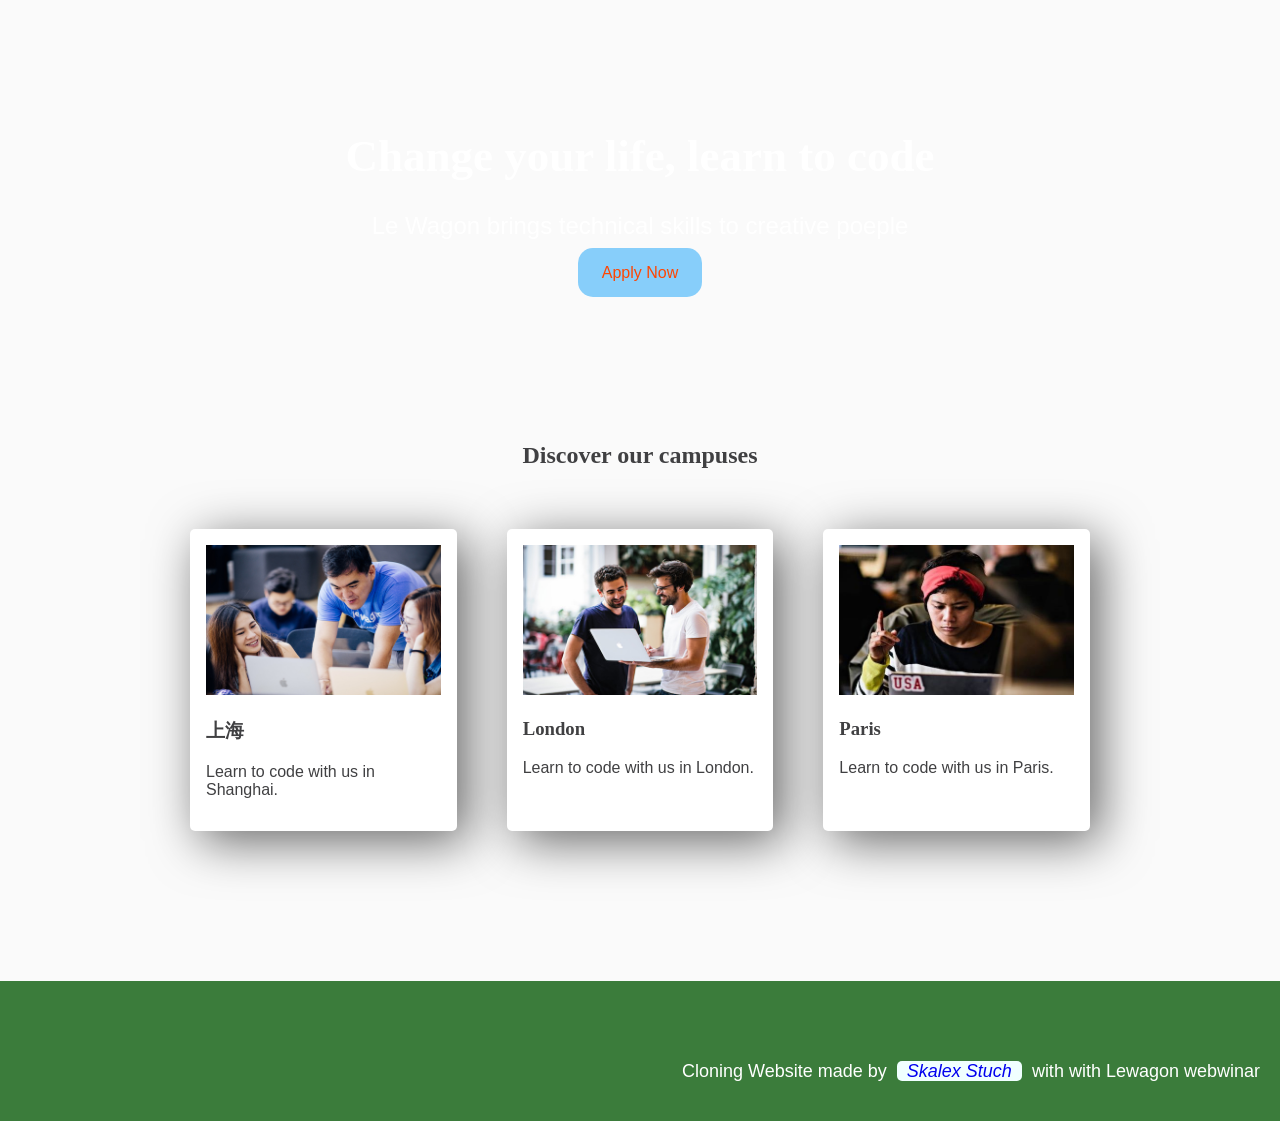
==== index.html @ 1094c091 "update folder" ====
<!DOCTYPE html>
<html lang="en">
<head>
  <meta charset="UTF-8">
  <title>Le Wagon - Web Development Sprint</title>

  <!-- Change these Google fonts with your own choice -->
  <link href="https://fonts.googleapis.com/css?family=Chivo:700|Overpass:400,700&display=swap" rel="stylesheet">

  <link rel="stylesheet" href="style.css">
</head>
<body>
  <!-- Banner section -->
  <div class="banner">  
    <h1>Change your life, learn to code</h1>
    <p>Le Wagon brings technical skills to creative poeple</p>
    
    <a href="https://www.lewagon.com" target="_blank" class="btn-blue">Apply Now</a>
  </div>

 
    <div class="title">
      <h2>Discover our campuses</h2>
    </div>

     <!-- Cards section -->
    <div class="container cards">
    <div class="card">
      <img src="./images/shanghai.jpg" alt="Shanghai">
      <h3>上海</h3>
      <p>Learn to code with us in Shanghai.</>
    </div>

    <div class="card">
      <img src="./images/london.jpg" alt="Shanghai">
      <h3>London</h3>
      <p>Learn to code with us in London.</p>
    </div>

    <div class="card">
      <img src="./images/paris.jpg" alt="Shanghai">
      <h3>Paris</h3>
      <p>Learn to code with us in Paris.</p>
  </div>
</div>
  <!-- Footer section -->
  <footer>
    <p class="footer-p">Cloning Website made by <a id="skalexid" href="https://github.com/Venecoinchina" target="_blank">Skalex Stuch</a> with with Lewagon webwinar</p>
  </footer>
</body>
</html>
---- style.css ----
body {
    background-color: rgb(250, 250, 250);
    color: #404042;
    margin: 0;
    padding: 0;
}
a {
    text-decoration: none;
}
h1, h2, h3 {
    font-family: fantasy
}
p, a {
    font-family: sans-serif;
}
img {
    height: 150px;
    width: 100%;
}
.btn-blue {
    background-color: lightskyblue;
    padding: 16px 24px;
    color: orangered;
    border-radius: 15px;
}
.banner {
    text-align: center;
    color: white;
    background-image: url(./images/background.jpg);
    padding: 100px;
    background-size: cover;
    background-position: center;
}
.banner h1 {
    font-size: 45px;
}
.banner p {
    font-size: 24px;
}
.title {
    text-align: center;
}
.container {
    width: 900px;
    margin: 0 auto;
}
footer {
    height: 100px;
    background-color: rgb(59, 124, 59);
    color: white;
    padding: 20px;
    font-size: 18px;
    font-family: fantasy;
    margin-top: 150px;
}
footer p {
    text-align: right;
    margin-top: 60px;
}
.cards {
    display: grid;
    grid-template-columns: 1fr 1fr 1fr;
    gap: 50px;
}
h2 {
    padding: 40px 0;
}
.card {
    background-color: white;
    border-radius: 5px;
    box-shadow: 10px 10px 50px rgba(0, 0, 0, 0.6);
    padding: 16px;
}
#skalexid {
    font-style: italic;
    font-size: 18px;
    padding: 0 10px;
    margin: 0 5px;
    background-color: azure;
    border-radius: 5px;
}
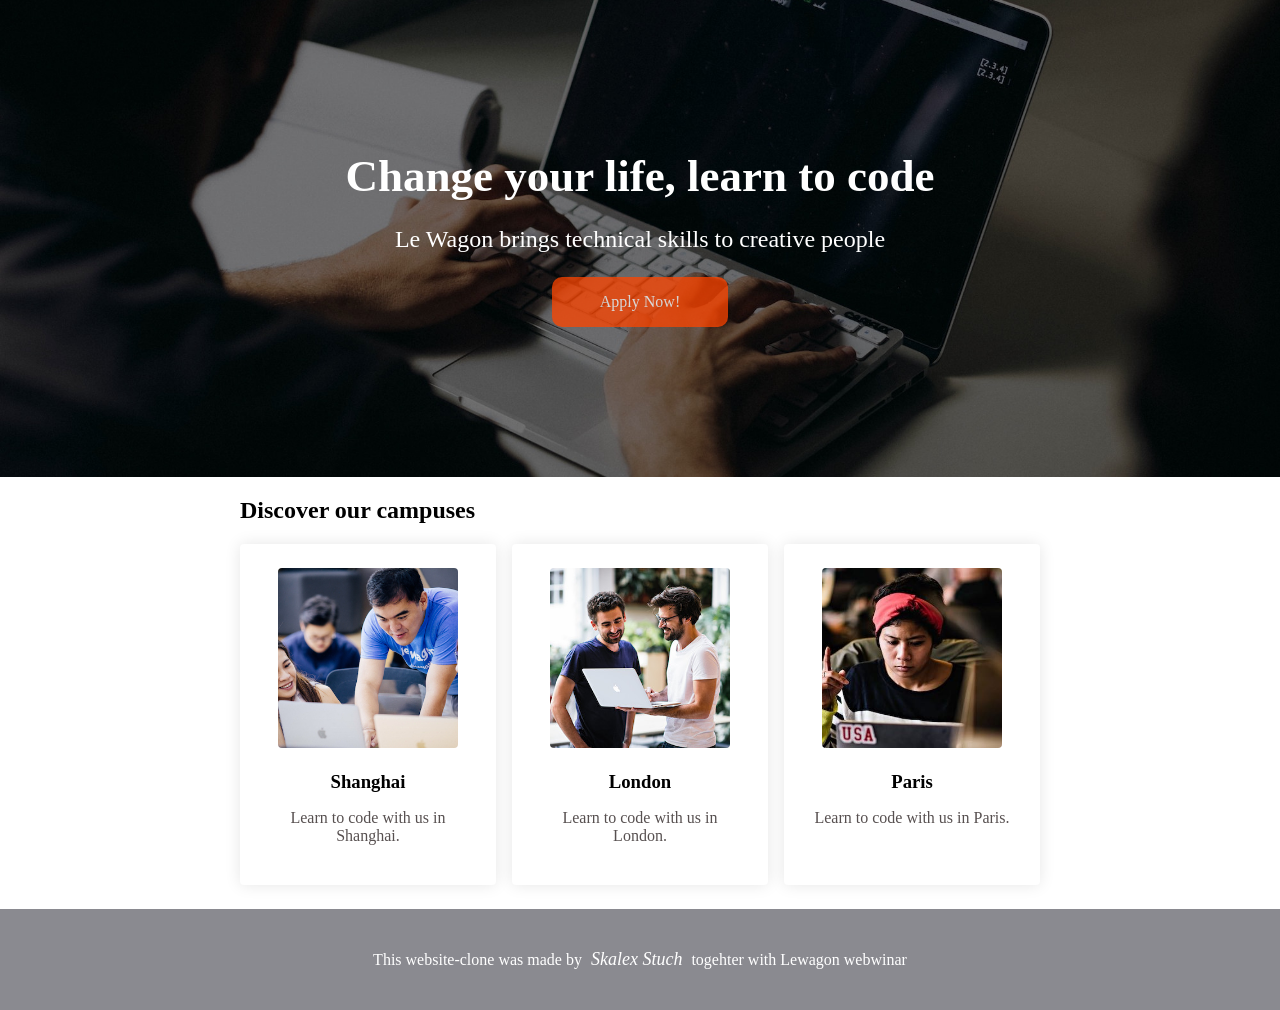
==== commit eb22e69e: "update" ====
--- a/index.html
+++ b/index.html
@@ -13,39 +13,41 @@
   <!-- Banner section -->
   <div class="banner">  
     <h1>Change your life, learn to code</h1>
-    <p>Le Wagon brings technical skills to creative poeple</p>
-    
-    <a href="https://www.lewagon.com" target="_blank" class="btn-blue">Apply Now</a>
+    <p>Le Wagon brings technical skills to creative people</p>
+    <a class="btn" href="https://www.lewagon.com" target="_blank" >Apply Now!</a>
   </div>
 
- 
-    <div class="title">
+ <!-- Cards section -->
+  
+    <div class="container">
+      
       <h2>Discover our campuses</h2>
+     
+      <div class="cards">
+      <div class="card">
+        <img src="./images/shanghai.jpg" alt="Shanghai">
+        <h3>Shanghai</h3>
+        <p>Learn to code with us in Shanghai.</>
+      </div>
+
+      <div class="card">
+        <img src="./images/london.jpg" alt="Shanghai">
+        <h3>London</h3>
+        <p>Learn to code with us in London.</p>
+      </div>
+
+     <div class="card">
+       <img src="./images/paris.jpg" alt="Shanghai">
+        <h3>Paris</h3>
+       <p>Learn to code with us in Paris.</p>
     </div>
-
-     <!-- Cards section -->
-    <div class="container cards">
-    <div class="card">
-      <img src="./images/shanghai.jpg" alt="Shanghai">
-      <h3>上海</h3>
-      <p>Learn to code with us in Shanghai.</>
-    </div>
-
-    <div class="card">
-      <img src="./images/london.jpg" alt="Shanghai">
-      <h3>London</h3>
-      <p>Learn to code with us in London.</p>
-    </div>
-
-    <div class="card">
-      <img src="./images/paris.jpg" alt="Shanghai">
-      <h3>Paris</h3>
-      <p>Learn to code with us in Paris.</p>
   </div>
 </div>
   <!-- Footer section -->
   <footer>
-    <p class="footer-p">Cloning Website made by <a id="skalexid" href="https://github.com/Venecoinchina" target="_blank">Skalex Stuch</a> with with Lewagon webwinar</p>
+    <div class="container">
+      <p class="footer-p">This website-clone was made by <a id="skalexid" href="https://github.com/Venecoinchina" target="_blank">Skalex Stuch</a> togehter with Lewagon webwinar</p>
+    </div>
   </footer>
 </body>
 </html>
--- a/style.css
+++ b/style.css
@@ -1,81 +1,122 @@
 body {
-    background-color: rgb(250, 250, 250);
-    color: #404042;
+    font-family: Overpass;
     margin: 0;
-    padding: 0;
 }
 a {
     text-decoration: none;
 }
 h1, h2, h3 {
-    font-family: fantasy
+    font-family: Chivo;
 }
-p, a {
-    font-family: sans-serif;
+p {
+    color: #575050;
 }
-img {
-    height: 150px;
-    width: 100%;
-}
-.btn-blue {
-    background-color: lightskyblue;
-    padding: 16px 24px;
-    color: orangered;
-    border-radius: 15px;
+.container {
+    width: 800px;
+    margin: 0 auto;
 }
 .banner {
-    text-align: center;
-    color: white;
     background-image: url(./images/background.jpg);
-    padding: 100px;
     background-size: cover;
     background-position: center;
+    text-align: center;
+    padding: 150px 0;
 }
 .banner h1 {
+    color: white;
     font-size: 45px;
+    margin: 0;
 }
 .banner p {
+    color: white;
     font-size: 24px;
 }
-.title {
+.btn {
+    background-color: orangered;
+    color: white;
+    opacity: .75;
+    padding: 16px 48px;
+    border-radius: 10px;
+    display: inline-block;
+    text-decoration: none;
+    transition: .3s;
+}
+.btn:hover {
+    background-color: #0D1EC6;
+    color: white;
+  }
+  .card {
+    background: white;
+  box-shadow: 0 0 16px rgba(0,0,0,0.1);
+  border-radius: 4px;
+  /*width: 200px;*/
+  text-align: center;
+  padding: 24px;
+  flex-grow: 1;
+}
+.card img {
+    width: 180px;
+    height: 180px;
+    object-fit: cover;
+    border-radius: 4px;
+  }
+  .card h3 {
+    margin-bottom: 0;
+  }
+  footer {
+    background: #8a8a90;
     text-align: center;
-}
-.container {
-    width: 900px;
-    margin: 0 auto;
-}
-footer {
-    height: 100px;
-    background-color: rgb(59, 124, 59);
+    padding: 24px 0;
+  }
+  
+  footer p {
     color: white;
-    padding: 20px;
-    font-size: 18px;
-    font-family: fantasy;
-    margin-top: 150px;
-}
-footer p {
-    text-align: right;
-    margin-top: 60px;
-}
+  }
 .cards {
     display: grid;
     grid-template-columns: 1fr 1fr 1fr;
-    gap: 50px;
+    grid-gap: 16px;
+    margin-bottom: 24px;
+  }
+
+
+#skalexid {
+    font-size: 18px;
+    margin: 0 5px;
+    color: white;
+    font-style: italic;
+    font-family: fantasy;
+    transition: .3s;
 }
-h2 {
-    padding: 40px 0;
+#skalexid:hover {
+    color: #0D1EC6;
+    font-size: 24px;
 }
-.card {
-    background-color: white;
-    border-radius: 5px;
-    box-shadow: 10px 10px 50px rgba(0, 0, 0, 0.6);
-    padding: 16px;
-}
-#skalexid {
-    font-style: italic;
-    font-size: 18px;
-    padding: 0 10px;
-    margin: 0 5px;
-    background-color: azure;
-    border-radius: 5px;
-}+@media (max-width: 800px) {
+    .cards {
+      grid-template-columns: 1fr;
+    }
+  }
+  
+  
+  
+  @media (min-width: 500px) {
+    .container {
+      width: 400px;
+    }
+  }
+  
+  
+  @media (min-width: 800px) {
+    .container {
+      width: 600px;
+    }
+  }
+  
+  @media (min-width: 1000px) {
+    .container {
+      width: 800px;
+    }
+  }
+  
+  
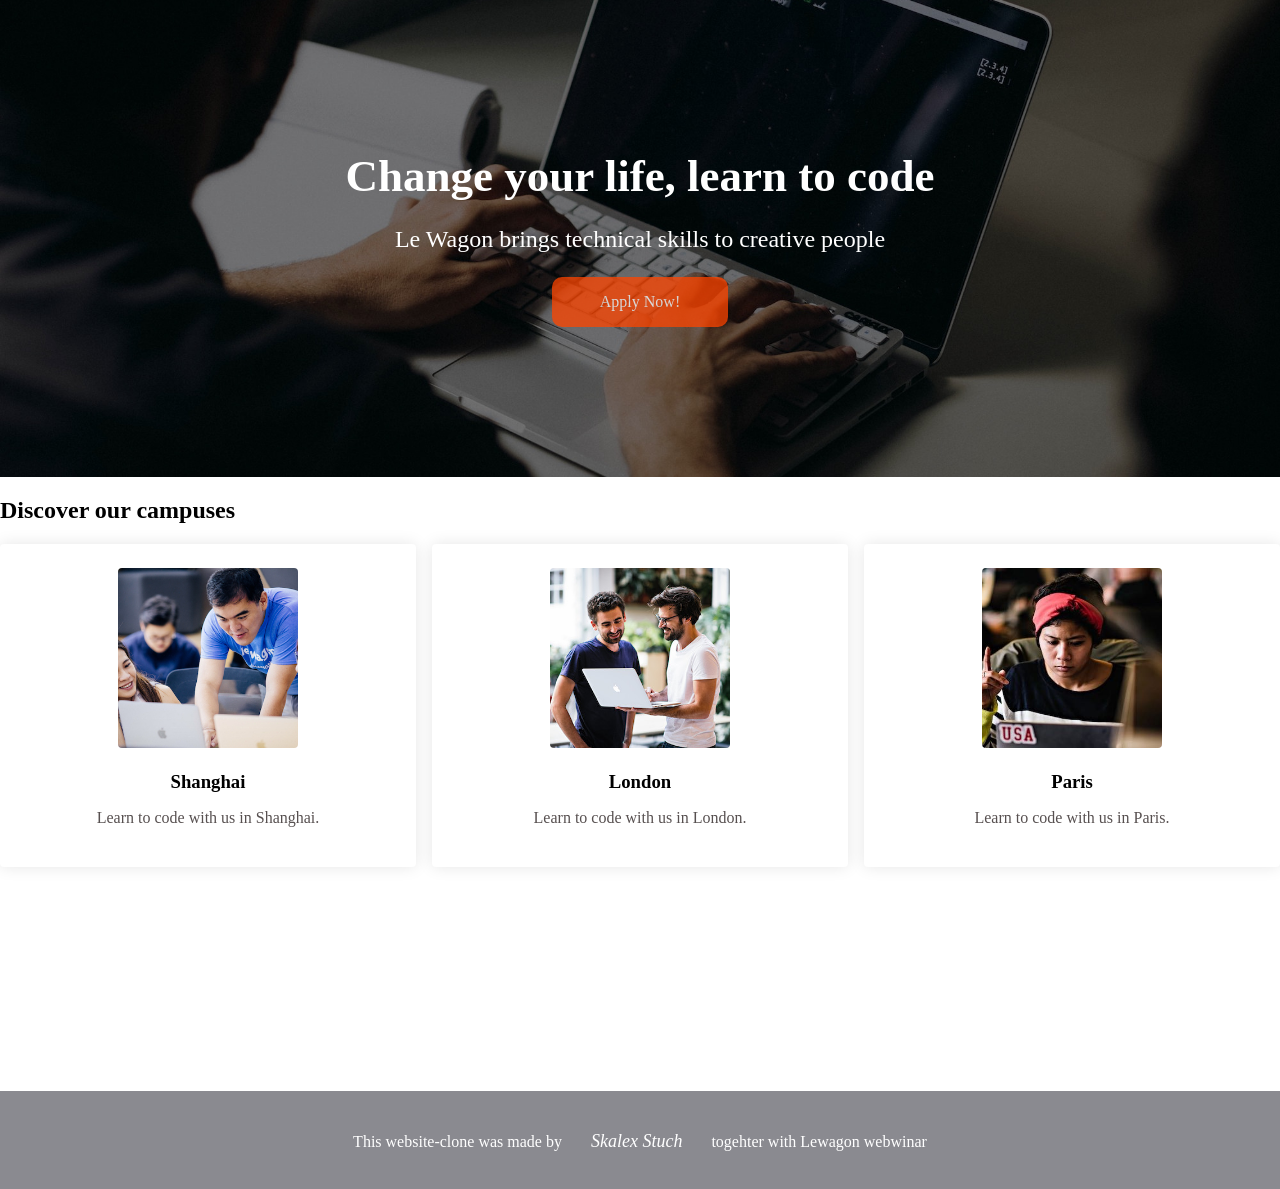
==== commit 4673fab7: "added media query" ====
--- a/index.html
+++ b/index.html
@@ -27,7 +27,7 @@
       <div class="card">
         <img src="./images/shanghai.jpg" alt="Shanghai">
         <h3>Shanghai</h3>
-        <p>Learn to code with us in Shanghai.</>
+        <p>Learn to code with us in Shanghai.</p>
       </div>
 
       <div class="card">
--- a/style.css
+++ b/style.css
@@ -12,7 +12,7 @@
     color: #575050;
 }
 .container {
-    width: 800px;
+    width: 100vw;
     margin: 0 auto;
 }
 .banner {
@@ -64,15 +64,21 @@
     margin-bottom: 0;
   }
   footer {
+    width: 100%;
+    height: 50px;
+    position: absolute;
+    margin-bottom: 0;
     background: #8a8a90;
     text-align: center;
     padding: 24px 0;
+    margin-top: 200px;
   }
   
   footer p {
     color: white;
   }
 .cards {
+  
     display: grid;
     grid-template-columns: 1fr 1fr 1fr;
     grid-gap: 16px;
@@ -87,36 +93,17 @@
     font-style: italic;
     font-family: fantasy;
     transition: .3s;
+    padding: 0 20px;
 }
 #skalexid:hover {
     color: #0D1EC6;
     font-size: 24px;
 }
-@media (max-width: 800px) {
-    .cards {
-      grid-template-columns: 1fr;
-    }
+@media (max-width: 600px) {
+  .cards {
+    display: grid;
+    grid-template-columns: 1fr;
+    width: 320px;
+    margin: 0 auto;
   }
-  
-  
-  
-  @media (min-width: 500px) {
-    .container {
-      width: 400px;
-    }
-  }
-  
-  
-  @media (min-width: 800px) {
-    .container {
-      width: 600px;
-    }
-  }
-  
-  @media (min-width: 1000px) {
-    .container {
-      width: 800px;
-    }
-  }
-  
-  +}
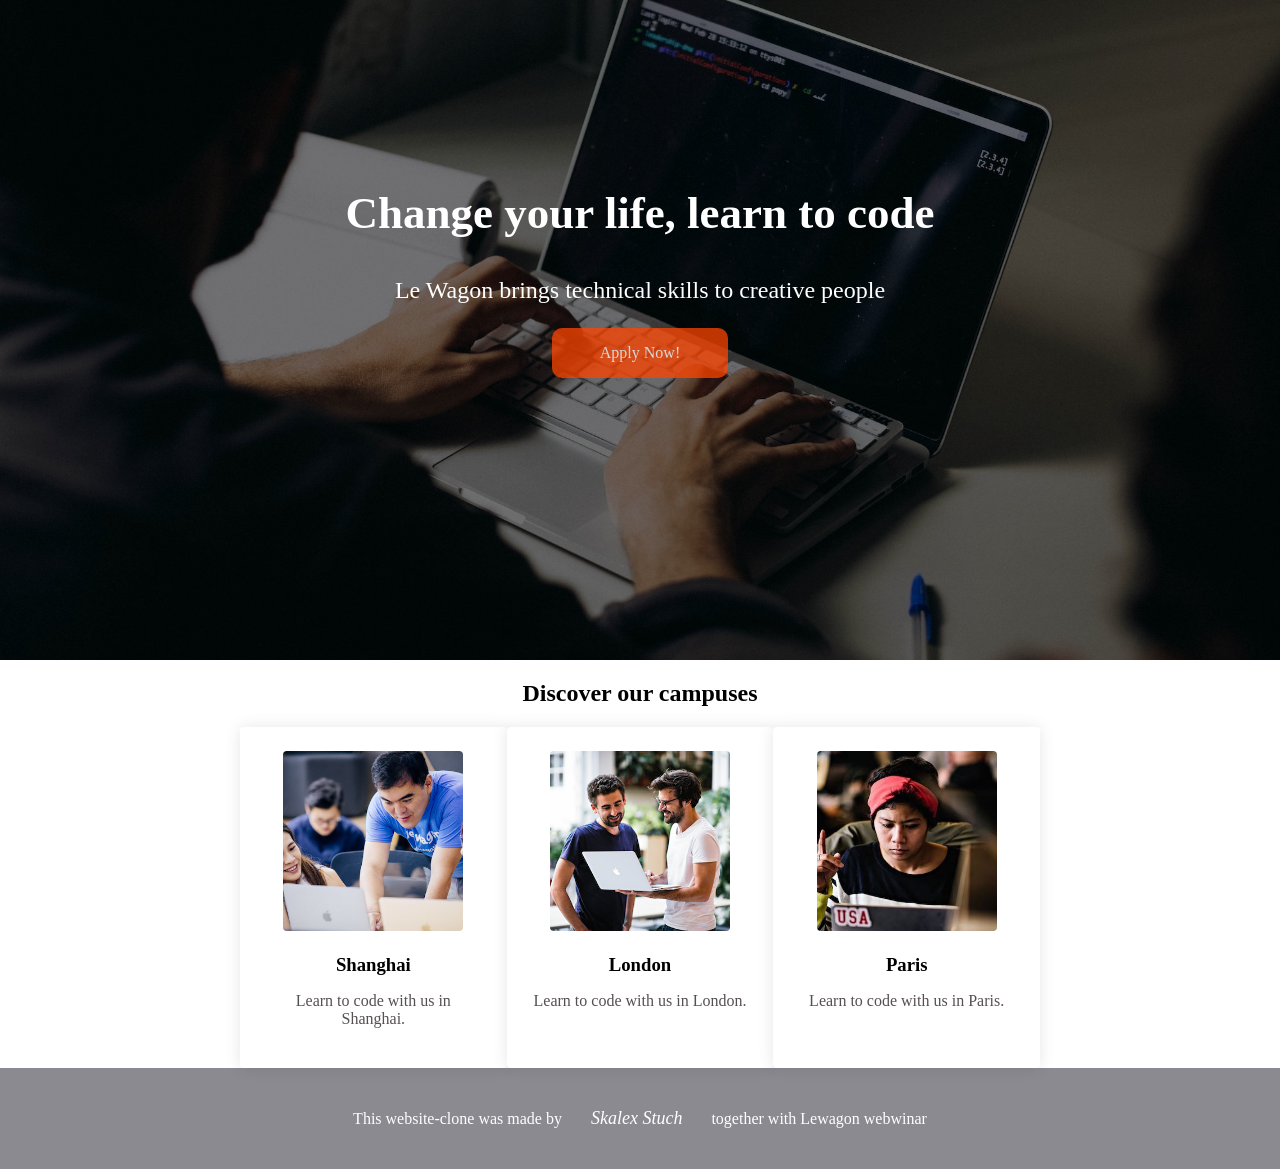
==== commit ac5738e7: "udate" ====
--- a/index.html
+++ b/index.html
@@ -4,49 +4,50 @@
   <meta charset="UTF-8">
   <title>Le Wagon - Web Development Sprint</title>
 
-  <!-- Change these Google fonts with your own choice -->
   <link href="https://fonts.googleapis.com/css?family=Chivo:700|Overpass:400,700&display=swap" rel="stylesheet">
 
   <link rel="stylesheet" href="style.css">
+  <link rel="stylesheet" href="./mediaQueries.css">
 </head>
 <body>
-  <!-- Banner section -->
-  <div class="banner">  
+
+  
+  <section class="banner">  
     <h1>Change your life, learn to code</h1>
     <p>Le Wagon brings technical skills to creative people</p>
     <a class="btn" href="https://www.lewagon.com" target="_blank" >Apply Now!</a>
-  </div>
+  </section>
 
- <!-- Cards section -->
+ 
   
     <div class="container">
       
       <h2>Discover our campuses</h2>
      
       <div class="cards">
-      <div class="card">
-        <img src="./images/shanghai.jpg" alt="Shanghai">
-        <h3>Shanghai</h3>
-        <p>Learn to code with us in Shanghai.</p>
+        <div class="card">
+          <img src="./images/shanghai.jpg" alt="Shanghai">
+         <h3>Shanghai</h3>
+          <p>Learn to code with us in Shanghai.</>
+        </div>
+
+        <div class="card">
+         <img src="./images/london.jpg" alt="Shanghai">
+         <h3>London</h3>
+         <p>Learn to code with us in London.</p>
+        </div>
+
+        <div class="card">
+          <img src="./images/paris.jpg" alt="Shanghai">
+         <h3>Paris</h3>
+         <p>Learn to code with us in Paris.</p>
       </div>
-
-      <div class="card">
-        <img src="./images/london.jpg" alt="Shanghai">
-        <h3>London</h3>
-        <p>Learn to code with us in London.</p>
-      </div>
-
-     <div class="card">
-       <img src="./images/paris.jpg" alt="Shanghai">
-        <h3>Paris</h3>
-       <p>Learn to code with us in Paris.</p>
-    </div>
   </div>
 </div>
-  <!-- Footer section -->
+  
   <footer>
     <div class="container">
-      <p class="footer-p">This website-clone was made by <a id="skalexid" href="https://github.com/Venecoinchina" target="_blank">Skalex Stuch</a> togehter with Lewagon webwinar</p>
+      <p class="footer-p">This website-clone was made by <a id="skalexid" href="https://github.com/Venecoinchina" target="_blank">Skalex Stuch</a> together with Lewagon webwinar</p>
     </div>
   </footer>
 </body>
--- a/style.css
+++ b/style.css
@@ -11,21 +11,18 @@
 p {
     color: #575050;
 }
-.container {
-    width: 100vw;
-    margin: 0 auto;
-}
 .banner {
-    background-image: url(./images/background.jpg);
-    background-size: cover;
-    background-position: center;
-    text-align: center;
-    padding: 150px 0;
+  width: 100%;
+  height: 40vh;
+  background-image: url(./images/background.jpg);
+  background-size: cover;
+  background-position: center;
+  text-align: center;
+  padding: 150px 0;
 }
 .banner h1 {
     color: white;
     font-size: 45px;
-    margin: 0;
 }
 .banner p {
     color: white;
@@ -45,11 +42,22 @@
     background-color: #0D1EC6;
     color: white;
   }
-  .card {
-    background: white;
+
+.container {
+    width: 800px;
+    margin: 0 auto;
+}
+.container h2 {
+  text-align: center;
+}
+.cards {
+  display: grid;
+  grid-template-columns: 1fr 1fr 1fr;
+}
+.card {
+  background: white;
   box-shadow: 0 0 16px rgba(0,0,0,0.1);
   border-radius: 4px;
-  /*width: 200px;*/
   text-align: center;
   padding: 24px;
   flex-grow: 1;
@@ -64,26 +72,15 @@
     margin-bottom: 0;
   }
   footer {
-    width: 100%;
-    height: 50px;
-    position: absolute;
-    margin-bottom: 0;
     background: #8a8a90;
     text-align: center;
     padding: 24px 0;
-    margin-top: 200px;
   }
   
   footer p {
     color: white;
   }
-.cards {
-  
-    display: grid;
-    grid-template-columns: 1fr 1fr 1fr;
-    grid-gap: 16px;
-    margin-bottom: 24px;
-  }
+
 
 
 #skalexid {
@@ -99,11 +96,3 @@
     color: #0D1EC6;
     font-size: 24px;
 }
-@media (max-width: 600px) {
-  .cards {
-    display: grid;
-    grid-template-columns: 1fr;
-    width: 320px;
-    margin: 0 auto;
-  }
-}
--- a/mediaQueries.css
+++ b/mediaQueries.css
@@ -0,0 +1,5 @@
+@media (max-width: 600px) {
+    .container .cards {
+       display: block; 
+    }
+}
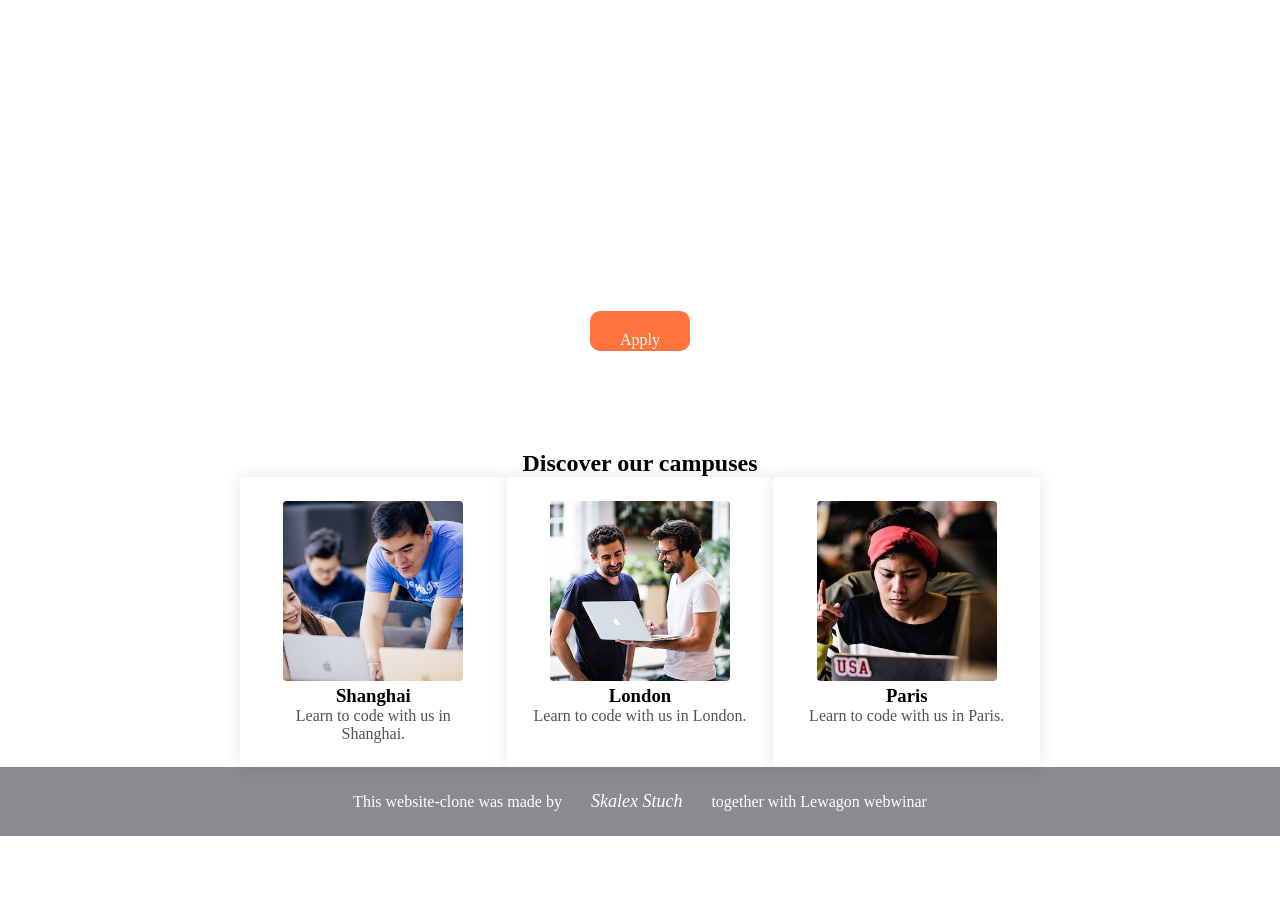
==== commit 57dd0ffe: "update" ====
--- a/index.html
+++ b/index.html
@@ -6,8 +6,8 @@
 
   <link href="https://fonts.googleapis.com/css?family=Chivo:700|Overpass:400,700&display=swap" rel="stylesheet">
 
-  <link rel="stylesheet" href="style.css">
-  <link rel="stylesheet" href="./mediaQueries.css">
+  <link rel="stylesheet" href="./css/style.css">
+  <link rel="stylesheet" href="./css/mediaQueries.css">
 </head>
 <body>
 
--- a/css/style.css
+++ b/css/style.css
@@ -0,0 +1,110 @@
+* {
+  box-sizing: border-box;
+  margin: 0;
+  padding: 0;
+}
+body {
+    font-family: Overpass;
+  }
+a {
+    text-decoration: none;
+}
+h1, h2, h3 {
+    font-family: Chivo;
+}
+p {
+    color: #575050;
+}
+.banner {
+  width: 100%;
+  height: 50vh;
+  background-image: url('./');
+  background-size: cover;
+  background-position: center;
+  text-align: center;
+  padding: 50px;
+  display: flex;
+  flex-direction: column;
+  justify-content: center;
+  align-items: center;
+}
+.banner h1 {
+    color: white;
+    font-size: 4rem;
+    padding: 20px;
+}
+.banner p {
+  padding: 20px;
+    color: white;
+    font-size: 2rem;
+}
+.btn {
+    width: 100px;
+    height: 20px;
+    background-color: orangered;
+    color: white;
+    opacity: .75;
+    margin-top: 20px;
+    padding: 20px;
+    border-radius: 10px;
+    text-decoration: none;
+    transition: .3s;
+}
+.btn:hover {
+    background-color: #0D1EC6;
+    color: white;
+  }
+
+.container {
+    width: 800px;
+    margin: 0 auto;
+}
+.container h2 {
+  text-align: center;
+}
+.cards {
+  display: grid;
+  grid-template-columns: 1fr 1fr 1fr;
+}
+.card {
+  background: white;
+  box-shadow: 0 0 16px rgba(0,0,0,0.1);
+  border-radius: 4px;
+  text-align: center;
+  padding: 24px;
+  flex-grow: 1;
+}
+.card img {
+    width: 180px;
+    height: 180px;
+    object-fit: cover;
+    border-radius: 4px;
+  }
+  .card h3 {
+    margin-bottom: 0;
+  }
+  footer {
+    background: #8a8a90;
+    text-align: center;
+    padding: 24px 0;
+  }
+  
+  footer p {
+    color: white;
+  }
+
+
+
+#skalexid {
+    font-size: 18px;
+    margin: 0 5px;
+    color: white;
+    font-style: italic;
+    font-family: fantasy;
+    transition: .3s;
+    padding: 0 20px;
+}
+#skalexid:hover {
+    color: #0D1EC6;
+    font-size: 24px;
+}
--- a/css/mediaQueries.css
+++ b/css/mediaQueries.css
@@ -0,0 +1,5 @@
+@media (max-width: 600px) {
+    .banner h1 {
+        color: red;
+    }
+}
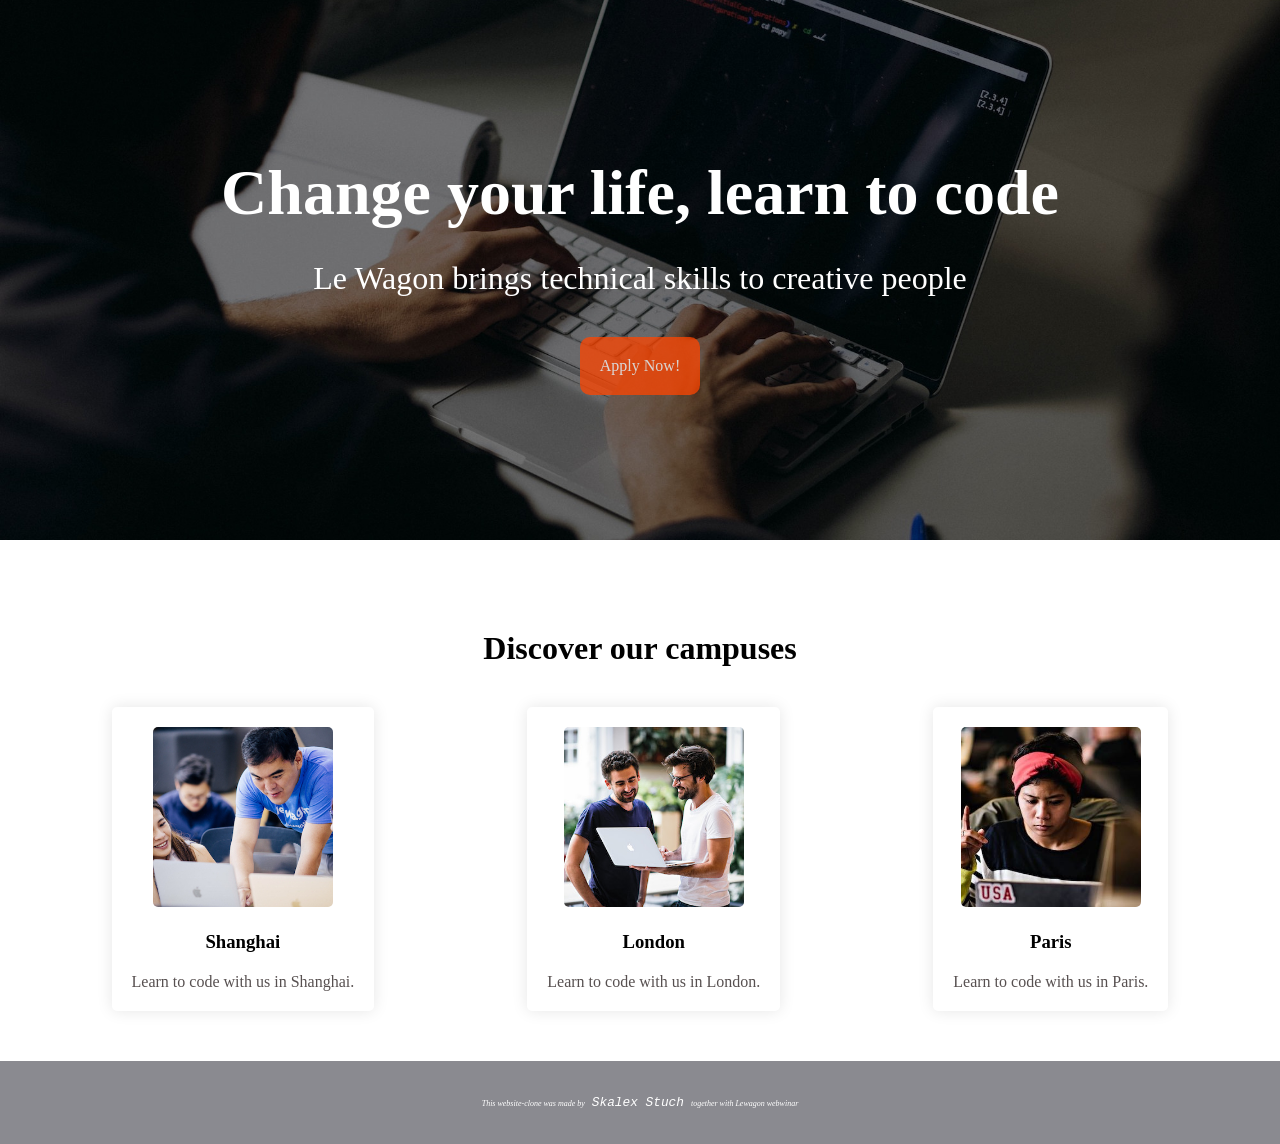
==== commit 1ca490bd: "updated" ====
--- a/index.html
+++ b/index.html
@@ -2,12 +2,12 @@
 <html lang="en">
 <head>
   <meta charset="UTF-8">
+  <meta name="viewport" content="width=device-width, initial-scale=1">
   <title>Le Wagon - Web Development Sprint</title>
 
   <link href="https://fonts.googleapis.com/css?family=Chivo:700|Overpass:400,700&display=swap" rel="stylesheet">
-
   <link rel="stylesheet" href="./css/style.css">
-  <link rel="stylesheet" href="./css/mediaQueries.css">
+  <link rel="stylesheet" href="./css/media.css">
 </head>
 <body>
 
@@ -20,35 +20,37 @@
 
  
   
-    <div class="container">
+    <section class="container">
       
       <h2>Discover our campuses</h2>
      
       <div class="cards">
+
         <div class="card">
-          <img src="./images/shanghai.jpg" alt="Shanghai">
+          <img src="./css/images/shanghai.jpg" alt="Shanghai">
          <h3>Shanghai</h3>
           <p>Learn to code with us in Shanghai.</>
         </div>
 
         <div class="card">
-         <img src="./images/london.jpg" alt="Shanghai">
+         <img src="./css/images/london.jpg" alt="Shanghai">
          <h3>London</h3>
          <p>Learn to code with us in London.</p>
         </div>
 
         <div class="card">
-          <img src="./images/paris.jpg" alt="Shanghai">
+          <img src="./css/images/paris.jpg" alt="Shanghai">
          <h3>Paris</h3>
          <p>Learn to code with us in Paris.</p>
       </div>
-  </div>
-</div>
+    
+    </div>
+</section>
   
   <footer>
-    <div class="container">
+    
       <p class="footer-p">This website-clone was made by <a id="skalexid" href="https://github.com/Venecoinchina" target="_blank">Skalex Stuch</a> together with Lewagon webwinar</p>
-    </div>
+  
   </footer>
 </body>
 </html>
--- a/css/style.css
+++ b/css/style.css
@@ -17,8 +17,8 @@
 }
 .banner {
   width: 100%;
-  height: 50vh;
-  background-image: url('./');
+  height: 60vh;
+  background-image: url('./images/background.jpg');
   background-size: cover;
   background-position: center;
   text-align: center;
@@ -31,7 +31,7 @@
 .banner h1 {
     color: white;
     font-size: 4rem;
-    padding: 20px;
+    padding: 10px;
 }
 .banner p {
   padding: 20px;
@@ -39,8 +39,6 @@
     font-size: 2rem;
 }
 .btn {
-    width: 100px;
-    height: 20px;
     background-color: orangered;
     color: white;
     opacity: .75;
@@ -56,55 +54,65 @@
   }
 
 .container {
-    width: 800px;
-    margin: 0 auto;
+  width: 100%;
+  text-align: center;
+  margin: 0 auto;
+  display: flex;
+  flex-direction: column;
+  padding: 50px;
 }
 .container h2 {
   text-align: center;
+  padding: 40px;
+  font-size: 2rem;
 }
 .cards {
-  display: grid;
-  grid-template-columns: 1fr 1fr 1fr;
+  display: flex;
+  gap: 30px;
 }
 .card {
   background: white;
   box-shadow: 0 0 16px rgba(0,0,0,0.1);
-  border-radius: 4px;
+  border-radius: 5px;
   text-align: center;
-  padding: 24px;
-  flex-grow: 1;
+  padding: 20px;
+  margin: 0 auto;
 }
 .card img {
     width: 180px;
     height: 180px;
     object-fit: cover;
-    border-radius: 4px;
+    border-radius: 5px;
   }
   .card h3 {
-    margin-bottom: 0;
+    padding: 20px 0;
   }
   footer {
+    width: 100%;
     background: #8a8a90;
     text-align: center;
     padding: 24px 0;
+    margin: 0 auto;
   }
   
   footer p {
     color: white;
+    font-size: 0.5rem;
+    padding: 10px 20px;
+    font-style: italic;
   }
 
 
 
 #skalexid {
-    font-size: 18px;
-    margin: 0 5px;
+    font-size: 0.8rem;
     color: white;
-    font-style: italic;
-    font-family: fantasy;
+    font-family: monospace;
+    font-weight: lighter;
     transition: .3s;
-    padding: 0 20px;
+    padding: 5px;
 }
 #skalexid:hover {
     color: #0D1EC6;
-    font-size: 24px;
+    font-size: 1.4rem;
 }
--- a/css/media.css
+++ b/css/media.css
@@ -0,0 +1,17 @@
+@media (max-width: 600px) {
+    .banner h1 {
+        font-size: 3rem;
+    }
+    .banner p {
+        font-size: 1rem;
+    }
+    .btn {
+        padding: 10px;
+    }
+    .cards {
+        flex-direction: column;
+    }
+    footer {
+        font-size: ;
+    }
+}
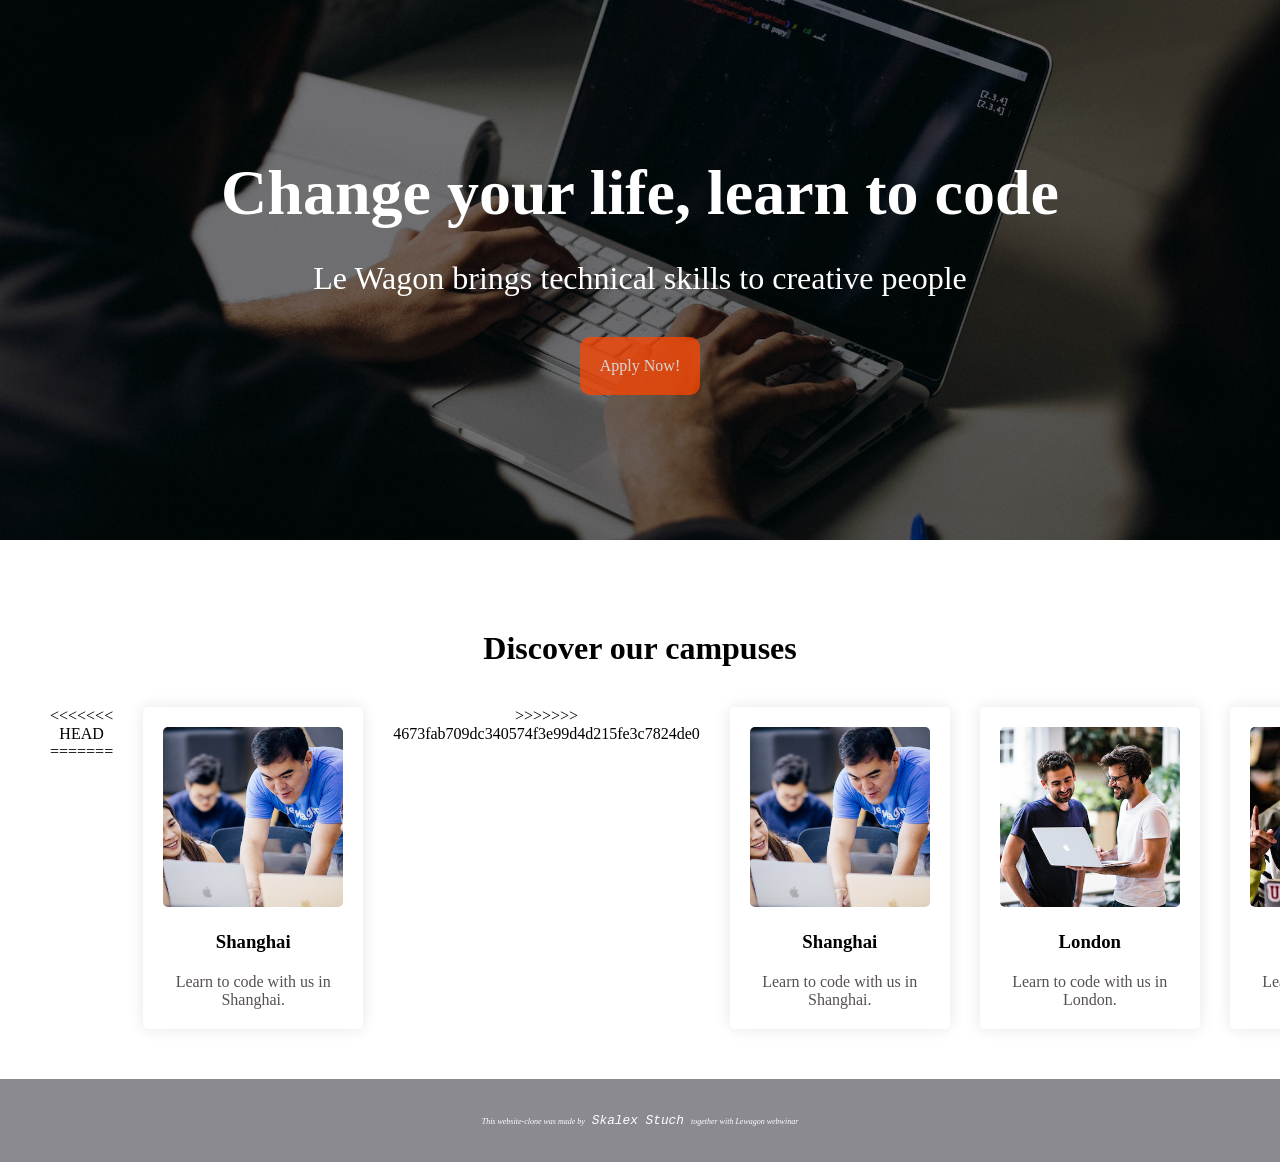
==== commit 8356a4a2: "Merge branch 'main' of https://github.com/Venecoinchina/lewagon" ====
--- a/index.html
+++ b/index.html
@@ -25,6 +25,14 @@
       <h2>Discover our campuses</h2>
      
       <div class="cards">
+<<<<<<< HEAD
+=======
+      <div class="card">
+        <img src="./images/shanghai.jpg" alt="Shanghai">
+        <h3>Shanghai</h3>
+        <p>Learn to code with us in Shanghai.</p>
+      </div>
+>>>>>>> 4673fab709dc340574f3e99d4d215fe3c7824de0
 
         <div class="card">
           <img src="./css/images/shanghai.jpg" alt="Shanghai">
--- a/css/media.css
+++ b/css/media.css
@@ -11,7 +11,5 @@
     .cards {
         flex-direction: column;
     }
-    footer {
-        font-size: ;
-    }
+   
 }
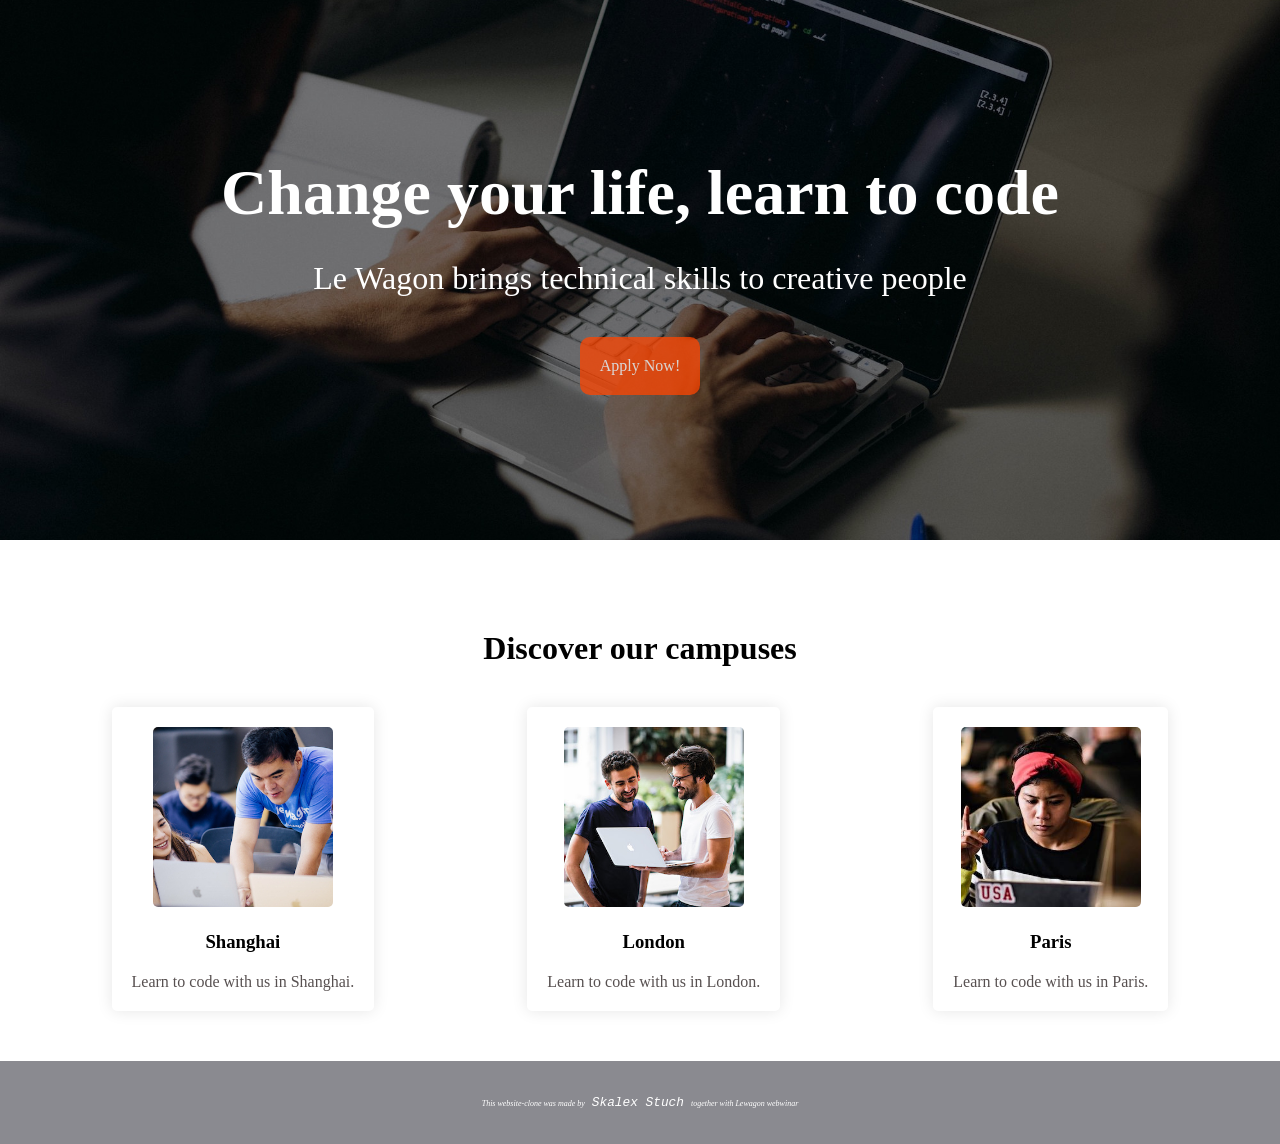
==== commit 8da9b58c: "all update ready for public" ====
--- a/index.html
+++ b/index.html
@@ -25,14 +25,6 @@
       <h2>Discover our campuses</h2>
      
       <div class="cards">
-<<<<<<< HEAD
-=======
-      <div class="card">
-        <img src="./images/shanghai.jpg" alt="Shanghai">
-        <h3>Shanghai</h3>
-        <p>Learn to code with us in Shanghai.</p>
-      </div>
->>>>>>> 4673fab709dc340574f3e99d4d215fe3c7824de0
 
         <div class="card">
           <img src="./css/images/shanghai.jpg" alt="Shanghai">
